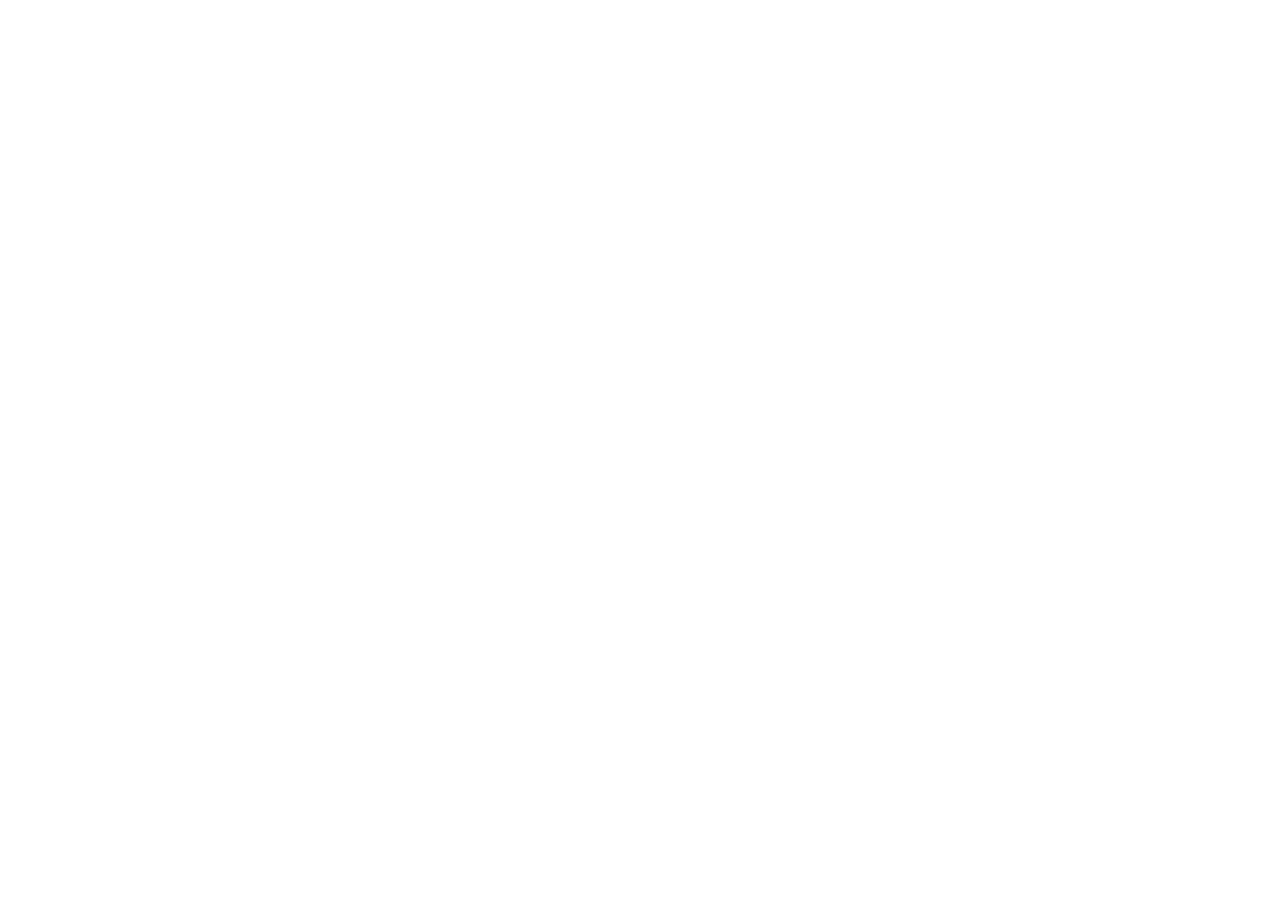
==== three_star_media/index.html @ 61db1f9c "creates everything up to the bootstrap work" ====
<!DOCTYPE html>
<html lang="en">
<head>
    <meta charset="UTF-8">
    <meta name="viewport" content="width=device-width, initial-scale=1.0">
    <title>Three Star Media</title>
    <!-- bootstrap css -->
    <link href="https://cdn.jsdelivr.net/npm/bootstrap@5.3.8/dist/css/bootstrap.min.css" rel="stylesheet" integrity="sha384-sRIl4kxILFvY47J16cr9ZwB07vP4J8+LH7qKQnuqkuIAvNWLzeN8tE5YBujZqJLB" crossorigin="anonymous">
</head>
<body>


    <!-- bootstrap script -->
    <script src="https://cdn.jsdelivr.net/npm/bootstrap@5.3.8/dist/js/bootstrap.bundle.min.js" integrity="sha384-FKyoEForCGlyvwx9Hj09JcYn3nv7wiPVlz7YYwJrWVcXK/BmnVDxM+D2scQbITxI" crossorigin="anonymous"></script>
</body>
</html>
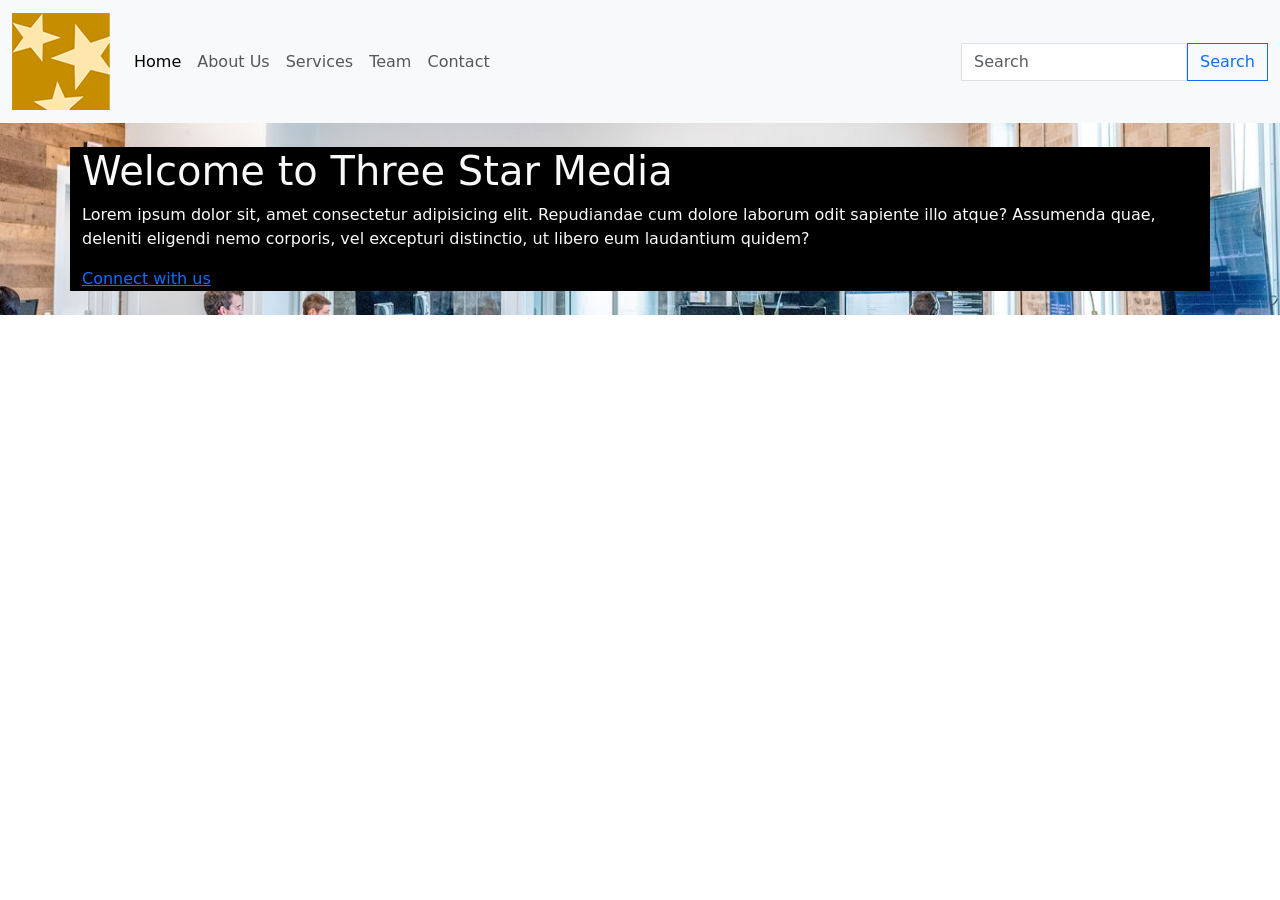
==== commit ca080297: "adds to the three star media" ====
--- a/three_star_media/index.html
+++ b/three_star_media/index.html
@@ -4,13 +4,58 @@
     <meta charset="UTF-8">
     <meta name="viewport" content="width=device-width, initial-scale=1.0">
     <title>Three Star Media</title>
-    <!-- bootstrap css -->
+    <!-- Bootstrap css -->
     <link href="https://cdn.jsdelivr.net/npm/bootstrap@5.3.8/dist/css/bootstrap.min.css" rel="stylesheet" integrity="sha384-sRIl4kxILFvY47J16cr9ZwB07vP4J8+LH7qKQnuqkuIAvNWLzeN8tE5YBujZqJLB" crossorigin="anonymous">
+    <!-- Custom css -->
+    <link rel="stylesheet" href="./css/main.css">
 </head>
 <body>
-
-
-    <!-- bootstrap script -->
+    <header>
+     <nav class="navbar navbar-expand-lg bg-body-tertiary">
+        <div class="container-fluid">
+            <a class="navbar-brand" href="#">
+                <img src="./images/logo.png" alt="Three Star Media Logo">
+            </a>
+            <button class="navbar-toggler" type="button" data-bs-toggle="collapse" data-bs-target="#navbarSupportedContent" aria-controls="navbarSupportedContent" aria-expanded="false" aria-label="Toggle navigation">
+                <span class="navbar-toggler-icon"></span>
+            </button>
+            <div class="collapse navbar-collapse" id="navbarSupportedContent">
+                <ul class="navbar-nav me-auto mb-2 mb-lg-0">
+                    <li class="nav-item">
+                        <a class="nav-link active" aria-current="page" href="#">Home</a>
+                    </li>
+                    <li class="nav-item">
+                        <a class="nav-link" href="#">About Us</a>
+                    </li>
+                    <li class="nav-item">
+                        <a class="nav-link" href="#">Services</a>
+                    </li>
+                    <li class="nav-item">
+                        <a class="nav-link" href="#">Team</a>
+                    </li>
+                    <li class="nav-item">
+                        <a class="nav-link" href="#">Contact</a>
+                    </li>
+                </ul>
+                <form class="d-flex" role="search">
+                    <input class="form-control rounded-0" type="search" placeholder="Search" aria-label="Search"/>
+                    <button class="btn btn-outline-primary rounded-0" type="submit">Search</button>
+                </form>
+                </div>
+            </div>
+     </nav>
+    </header>
+    <main>
+        <!-- Home section -->
+         <section id="home" class="banner py-4">
+            <div class="container-xl bg-black text-light">
+                <h1>Welcome to Three Star Media</h1>
+                <p>Lorem ipsum dolor sit, amet consectetur adipisicing elit. Repudiandae cum dolore laborum odit sapiente illo atque? Assumenda quae, deleniti eligendi nemo corporis, vel excepturi distinctio, ut libero eum laudantium quidem?</p>
+                <a href="">Connect with us</a>
+            </div>
+         </section>
+    </main>
+    <!-- bootstrap script HAS to be before the end of the body-->
     <script src="https://cdn.jsdelivr.net/npm/bootstrap@5.3.8/dist/js/bootstrap.bundle.min.js" integrity="sha384-FKyoEForCGlyvwx9Hj09JcYn3nv7wiPVlz7YYwJrWVcXK/BmnVDxM+D2scQbITxI" crossorigin="anonymous"></script>
 </body>
 </html>
--- a/three_star_media/css/main.css
+++ b/three_star_media/css/main.css
@@ -0,0 +1,4 @@
+.banner {
+    background: url(../images/main-banner.jpg) no-repeat center;
+    background-size: cover;
+}
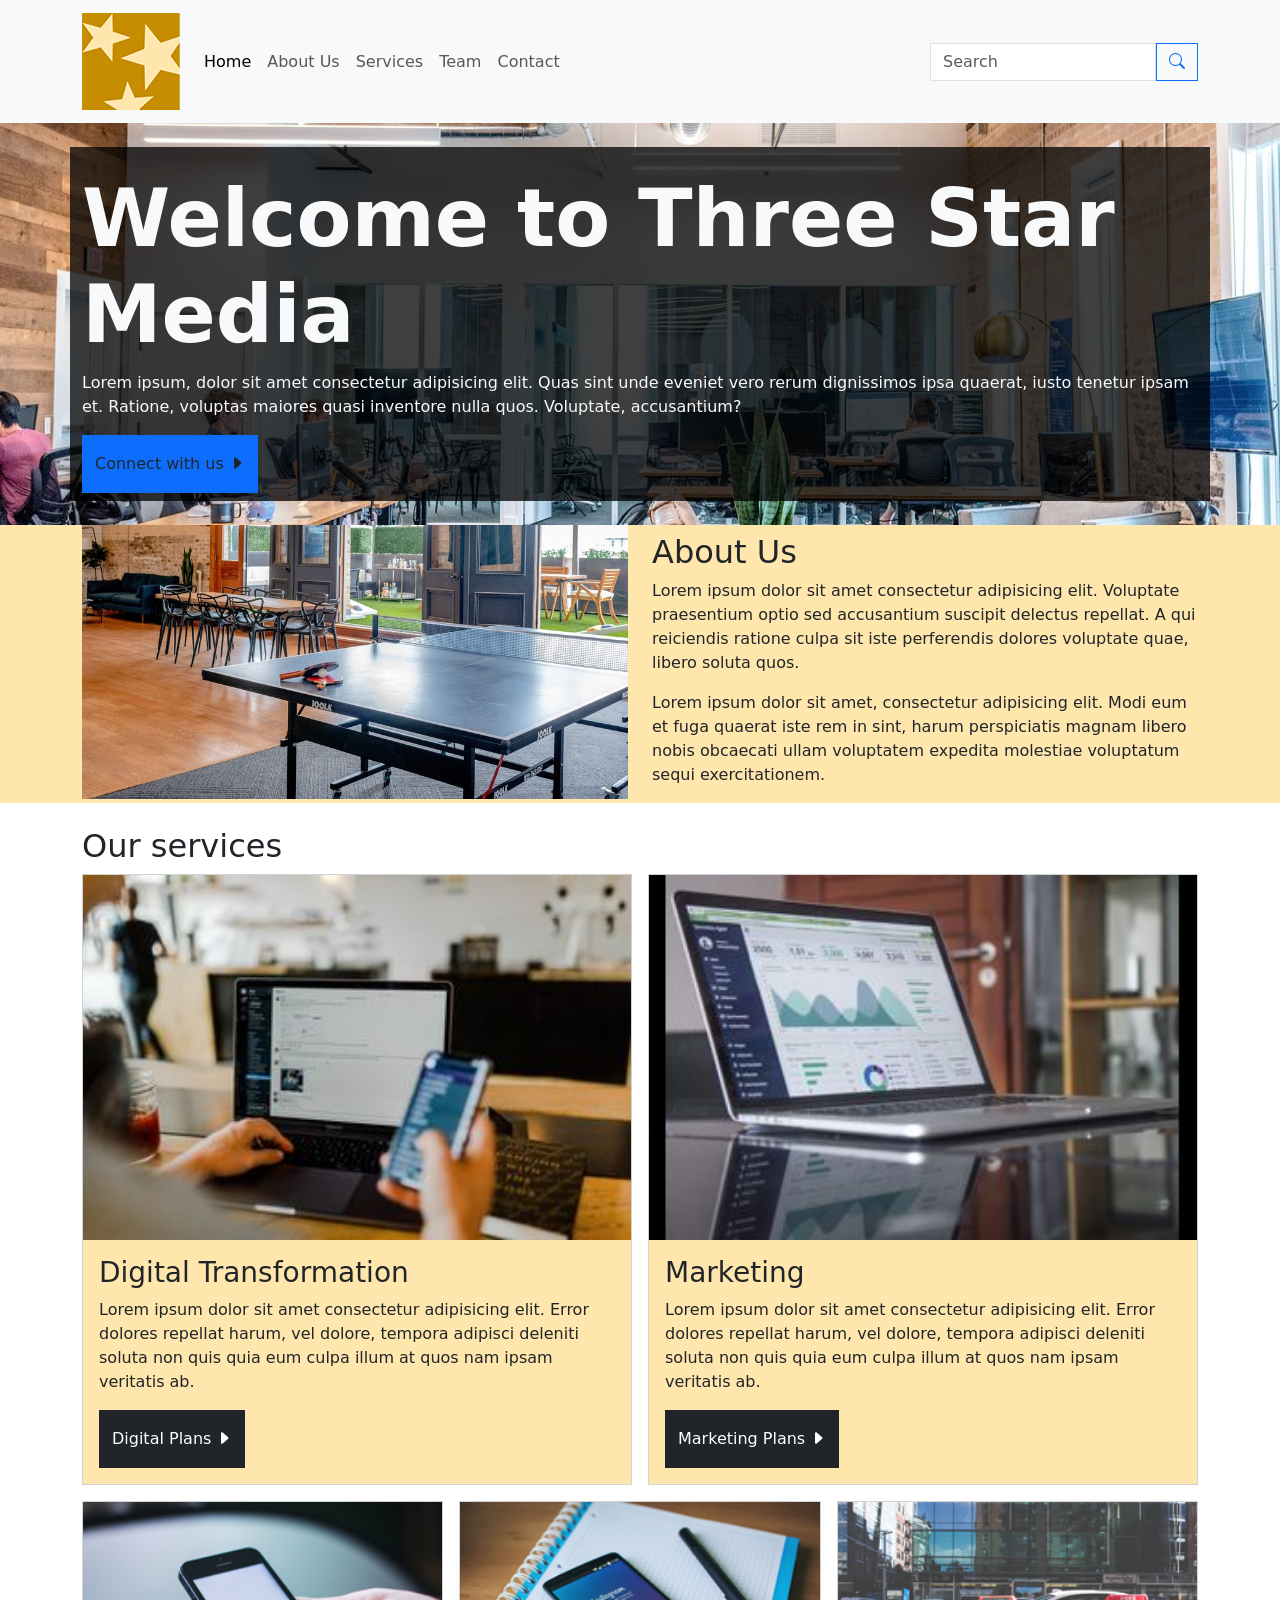
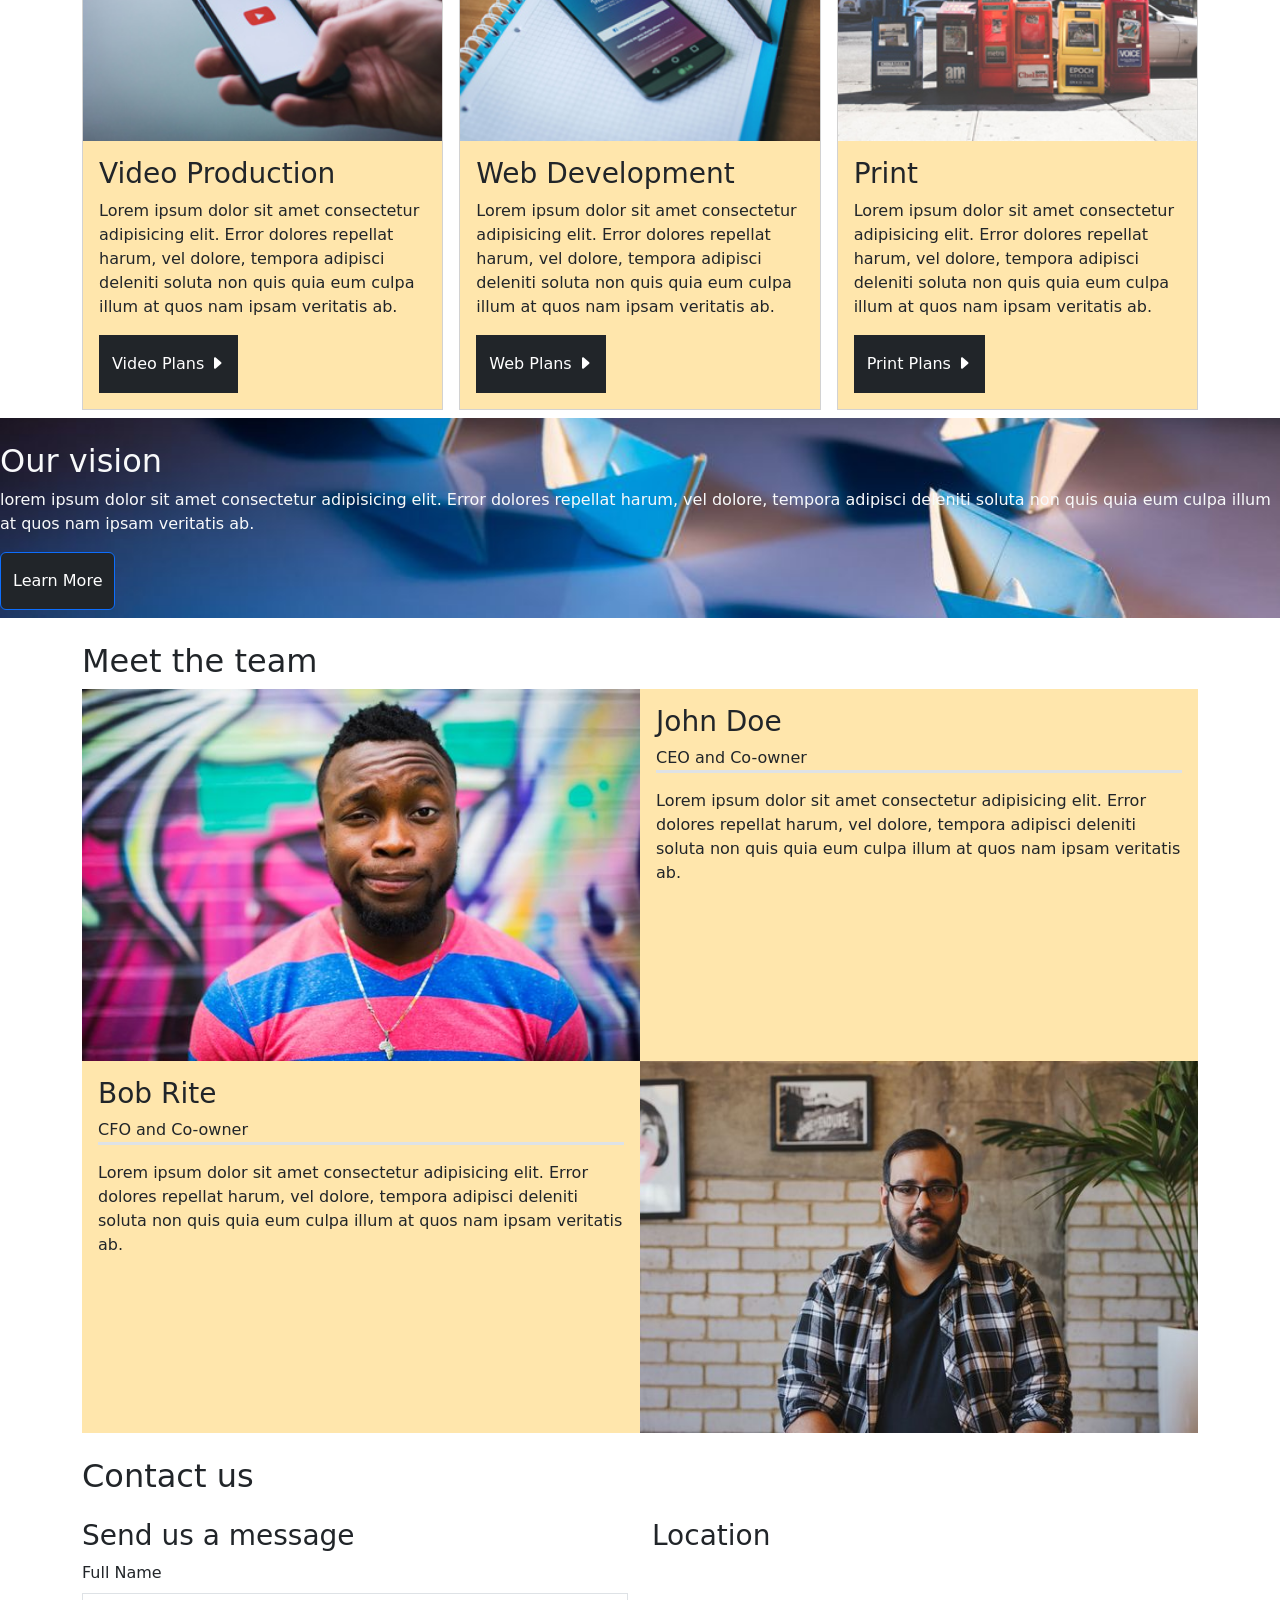
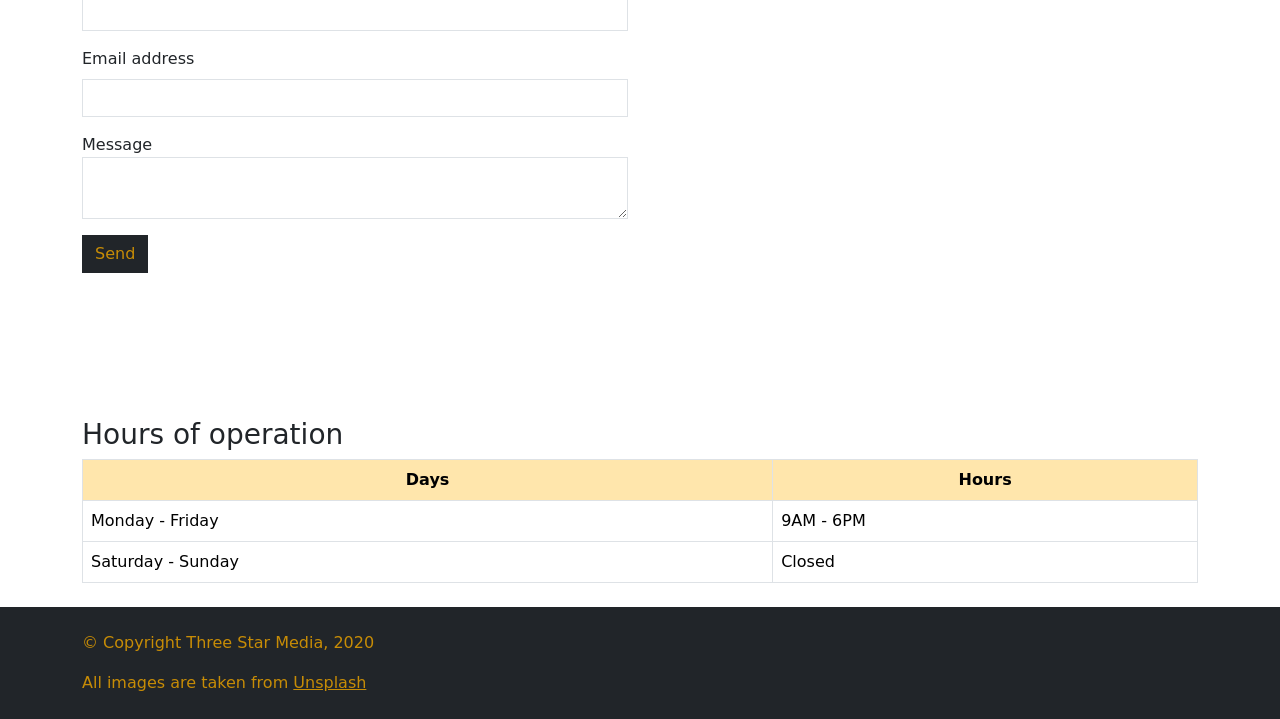
==== commit bcbe356f: "creates everything" ====
--- a/three_star_media/index.html
+++ b/three_star_media/index.html
@@ -1,61 +1,233 @@
 <!DOCTYPE html>
 <html lang="en">
+
 <head>
     <meta charset="UTF-8">
     <meta name="viewport" content="width=device-width, initial-scale=1.0">
     <title>Three Star Media</title>
-    <!-- Bootstrap css -->
-    <link href="https://cdn.jsdelivr.net/npm/bootstrap@5.3.8/dist/css/bootstrap.min.css" rel="stylesheet" integrity="sha384-sRIl4kxILFvY47J16cr9ZwB07vP4J8+LH7qKQnuqkuIAvNWLzeN8tE5YBujZqJLB" crossorigin="anonymous">
-    <!-- Custom css -->
-    <link rel="stylesheet" href="./css/main.css">
+    <!-- bootstrap css -->
+    <link href="https://cdn.jsdelivr.net/npm/bootstrap@5.3.8/dist/css/bootstrap.min.css" rel="stylesheet"
+        integrity="sha384-sRIl4kxILFvY47J16cr9ZwB07vP4J8+LH7qKQnuqkuIAvNWLzeN8tE5YBujZqJLB" crossorigin="anonymous">
+        <!-- bootstrapo icons -->
+         <link rel="stylesheet" href="https://cdn.jsdelivr.net/npm/bootstrap-icons@1.13.1/font/bootstrap-icons.min.css">
+        <!-- custom css -->
+         <link rel="stylesheet" href="./css/main.css">
 </head>
+
 <body>
     <header>
-     <nav class="navbar navbar-expand-lg bg-body-tertiary">
-        <div class="container-fluid">
-            <a class="navbar-brand" href="#">
-                <img src="./images/logo.png" alt="Three Star Media Logo">
-            </a>
-            <button class="navbar-toggler" type="button" data-bs-toggle="collapse" data-bs-target="#navbarSupportedContent" aria-controls="navbarSupportedContent" aria-expanded="false" aria-label="Toggle navigation">
-                <span class="navbar-toggler-icon"></span>
-            </button>
-            <div class="collapse navbar-collapse" id="navbarSupportedContent">
-                <ul class="navbar-nav me-auto mb-2 mb-lg-0">
-                    <li class="nav-item">
-                        <a class="nav-link active" aria-current="page" href="#">Home</a>
-                    </li>
-                    <li class="nav-item">
-                        <a class="nav-link" href="#">About Us</a>
-                    </li>
-                    <li class="nav-item">
-                        <a class="nav-link" href="#">Services</a>
-                    </li>
-                    <li class="nav-item">
-                        <a class="nav-link" href="#">Team</a>
-                    </li>
-                    <li class="nav-item">
-                        <a class="nav-link" href="#">Contact</a>
-                    </li>
-                </ul>
-                <form class="d-flex" role="search">
-                    <input class="form-control rounded-0" type="search" placeholder="Search" aria-label="Search"/>
-                    <button class="btn btn-outline-primary rounded-0" type="submit">Search</button>
-                </form>
-                </div>
-            </div>
-     </nav>
+        <nav class="navbar navbar-expand-lg bg-body-tertiary">
+            <div class="container-xl">
+                <a class="navbar-brand" href="#">
+                    <img src="./images/logo.png" alt="Three star media logo">
+                </a>
+                <button class="navbar-toggler" type="button" data-bs-toggle="collapse"
+                    data-bs-target="#navbarSupportedContent" aria-controls="navbarSupportedContent"
+                    aria-expanded="false" aria-label="Toggle navigation">
+                    <span class="navbar-toggler-icon"></span>
+                </button>
+                <div class="collapse navbar-collapse" id="navbarSupportedContent">
+                    <ul class="navbar-nav me-auto mb-2 mb-lg-0">
+                        <li class="nav-item">
+                            <a class="nav-link active" aria-current="page" href="#">Home</a>
+                        </li>
+                        <li class="nav-item">
+                            <a class="nav-link" href="#about">About Us</a>
+                        </li>
+                        <li class="nav-item">
+                            <a class="nav-link" href="#services">Services</a>
+                        </li>
+                        <li class="nav-item">
+                            <a class="nav-link" href="#team">Team</a>
+                        </li>
+                        <li class="nav-item">
+                            <a class="nav-link" href="#contact">Contact</a>
+                        </li>
+                    </ul>
+                    <form class="d-flex" role="search">
+                        <input class="form-control rounded-0" type="search" placeholder="Search" aria-label="Search" />
+                        <button class="btn btn-outline-primary rounded-0" type="submit"><i class="bi bi-search"></i></button>
+                    </form>
+                </div>
+            </div>
+        </nav>
     </header>
+
     <main>
-        <!-- Home section -->
+        <!-- home section -->
          <section id="home" class="banner py-4">
-            <div class="container-xl bg-black text-light">
-                <h1>Welcome to Three Star Media</h1>
-                <p>Lorem ipsum dolor sit, amet consectetur adipisicing elit. Repudiandae cum dolore laborum odit sapiente illo atque? Assumenda quae, deleniti eligendi nemo corporis, vel excepturi distinctio, ut libero eum laudantium quidem?</p>
-                <a href="">Connect with us</a>
+            <div class="container-xl bg-black text-light bg-opacity-75">
+                <h1 class="display-1 fw-bold pt-4">Welcome to Three Star Media</h1>
+                <p>Lorem ipsum, dolor sit amet consectetur adipisicing elit. Quas sint unde eveniet vero rerum dignissimos ipsa quaerat, iusto tenetur ipsam et. Ratione, voluptas maiores quasi inventore nulla quos. Voluptate, accusantium?</p>
+                <a class="btn btn-primary rounded-0 py-3 mb-2 text-dark" href="">Connect with us <i class="bi bi-caret-right-fill"></i></a>
             </div>
          </section>
+
+            <!-- about us section-->
+        <section id="about" class="bg-secondary">
+            <div class="container-xl">
+                <div class="row">
+                    <div class="col-12 col-sm-6">
+                        <img src="./images/about-us.jpg" alt="" class="img-fluid">
+                    </div>
+                    <div class="col-12 col-sm-6">
+                        <h2 class="pt-2">About Us</h2>
+                        <p>Lorem ipsum dolor sit amet consectetur adipisicing elit. Voluptate praesentium optio sed accusantium suscipit delectus repellat. A qui reiciendis ratione culpa sit iste perferendis dolores voluptate quae, libero soluta quos.</p>
+                        <p>Lorem ipsum dolor sit amet, consectetur adipisicing elit. Modi eum et fuga quaerat iste rem in sint, harum perspiciatis magnam libero nobis obcaecati ullam voluptatem expedita molestiae voluptatum sequi exercitationem.</p>
+                    </div>
+                </div>
+            </div>
+        </section>
+
+        <!-- services section -->
+         <section id="services" class="container-xl pt-4 pb-2">
+            <h2>Our services</h2>
+            <div class="row g-3">
+                <div class="col-12 col-md-6">
+                    <div class="card rounded-0">
+                        <img src="./images/digital.jpg" class="card-img-top rounded-0" alt="">
+                        <div class="card-body bg-secondary">
+                            <h3 class="card-title">Digital Transformation</h3>
+                            <p class="card-text">Lorem ipsum dolor sit amet consectetur adipisicing elit. Error dolores repellat harum, vel dolore, tempora adipisci deleniti soluta non quis quia eum culpa illum at quos nam ipsam veritatis ab.</p>
+                            <a href="#" class="btn btn-dark rounded-0 py-3">Digital Plans <i class="bi bi-caret-right-fill"></i></a>
+                        </div>
+                    </div>
+                </div>
+                <div class="col-12 col-md-6">
+                    <div class="card rounded-0">
+                        <img src="./images/marketing.jpg" class="card-img-top rounded-0" alt="">
+                        <div class="card-body bg-secondary">
+                            <h3 class="card-title">Marketing</h3>
+                            <p class="card-text">Lorem ipsum dolor sit amet consectetur adipisicing elit. Error dolores repellat harum, vel dolore, tempora adipisci deleniti soluta non quis quia eum culpa illum at quos nam ipsam veritatis ab.</p>
+                            <a href="#" class="btn btn-dark rounded-0 py-3">Marketing Plans <i class="bi bi-caret-right-fill"></i></a>
+                        </div>
+                    </div>
+                </div>
+                <div class="col-12 col-md-4">
+                    <div class="card rounded-0">
+                        <img src="./images/video.jpg" class="card-img-top rounded-0" alt="">
+                        <div class="card-body bg-secondary">
+                            <h3 class="card-title">Video Production</h3>
+                            <p class="card-text">Lorem ipsum dolor sit amet consectetur adipisicing elit. Error dolores repellat harum, vel dolore, tempora adipisci deleniti soluta non quis quia eum culpa illum at quos nam ipsam veritatis ab.</p>
+                            <a href="#" class="btn btn-dark rounded-0 py-3">Video Plans <i class="bi bi-caret-right-fill"></i></a>
+                        </div>
+                    </div>
+                </div>
+                <div class="col-12 col-md-4">
+                    <div class="card rounded-0">
+                        <img src="./images/web.jpg" class="card-img-top rounded-0" alt="">
+                        <div class="card-body bg-secondary">
+                            <h3 class="card-title">Web Development</h3>
+                            <p class="card-text">Lorem ipsum dolor sit amet consectetur adipisicing elit. Error dolores repellat harum, vel dolore, tempora adipisci deleniti soluta non quis quia eum culpa illum at quos nam ipsam veritatis ab.</p>
+                            <a href="#" class="btn btn-dark rounded-0 py-3">Web Plans <i class="bi bi-caret-right-fill"></i></a>
+                        </div>
+                    </div>
+                </div>
+                <div class="col-12 col-md-4">
+                    <div class="card rounded-0">
+                        <img src="./images/print.jpg" class="card-img-top rounded-0" alt="">
+                        <div class="card-body bg-secondary">
+                            <h3 class="card-title">Print</h3>
+                            <p class="card-text">Lorem ipsum dolor sit amet consectetur adipisicing elit. Error dolores repellat harum, vel dolore, tempora adipisci deleniti soluta non quis quia eum culpa illum at quos nam ipsam veritatis ab.</p>
+                            <a href="#" class="btn btn-dark rounded-0 py-3">Print Plans <i class="bi bi-caret-right-fill"></i></a>
+                        </div>
+                    </div>
+                </div>
+            </div>
+         </section>
+         <!-- vision section -->
+          <section class="vision">
+            <div class="container-x text-light pt-4 pb-2">
+                <h2> Our vision</h2>
+                <p>lorem ipsum dolor sit amet consectetur adipisicing elit. Error dolores repellat harum, vel dolore, tempora adipisci deleniti soluta non quis quia eum culpa illum at quos nam ipsam veritatis ab.</p>
+                <a href="" class="btn btn-primary bg-dark py-3">Learn More</a>
+            </div>
+          </section>
+            <!-- team section -->
+            <section id="team" class="container-xl mt-4 mb-2">
+                <h2>Meet the team</h2>
+                <div class="row g-0">
+                    <div class="col-12 col-md-6">
+                        <img src="./images/john.jpg" alt="" class="img-fluid w-100">
+                    </div>
+                    <div class="col-12 col-md-6 bg-secondary mb-2 mb-md-0 p-3">
+                        <h3>John Doe</h3>
+                        <p class="border-bottom border-3">CEO and Co-owner</p>
+                        <p>Lorem ipsum dolor sit amet consectetur adipisicing elit. Error dolores repellat harum, vel dolore, tempora adipisci deleniti soluta non quis quia eum culpa illum at quos nam ipsam veritatis ab.</p>
+                    </div>
+                    <div class="col-12 col-md-6 order-md-last">
+                        <img src="./images/bob.jpg" alt="" class="img-fluid w-100">
+                    </div>
+                    <div class="col-12 col-md-6 bg-secondary p-3">
+                        <h3>Bob Rite</h3>
+                        <p class="border-bottom border-3">CFO and Co-owner</p>
+                        <p>Lorem ipsum dolor sit amet consectetur adipisicing elit. Error dolores repellat harum, vel dolore, tempora adipisci deleniti soluta non quis quia eum culpa illum at quos nam ipsam veritatis ab.</p>
+                    </div>
+                </div>
+             </section>
+
+             <!-- contact section -->
+            <section id="contact" class="container-xl mt-4 mb-2">
+                <h2>Contact us</h2>
+                <div class="row mt-4">
+                    <div class="col-12 col-md-6">
+                        <h3>Send us a message</h3>
+                        <form>
+                            <div class="mb-3">
+                                <label for="userName" class="form-label">Full Name</label>
+                                <input type="text" class="form-control rounded-0" id="userName">
+                            </div>
+                            <div class="mb-3">
+                                <label for="exampleInputEmail" class="form-label">Email address</label>
+                                <input type="email" class="form-control rounded-0" id="exampleInputEmail">
+                            </div>
+                            <div class="mb-3">
+                                <label for="message">Message</label>
+                                <textarea class="form-control rounded-0" name="" id="message"></textarea>
+                            </div>
+                            <button type="Submit" class="btn btn-dark rounded-0 mb-3 text-primary">Send</button>
+                        </form>
+                        </div>
+                        <div class="col-12 order-md-last">
+                            <h3>Hours of operation</h3>
+                            <table class="table table-bordered">
+                            <thead>
+                                <tr class="text-center">
+                                    <th class="bg-secondary" scope="col">Days</th>
+                                    <th class="bg-secondary" scope="col">Hours</th>
+                                </tr>
+                            </thead>
+                            <tbody>
+                                <tr>
+                                    <td>Monday - Friday</td>
+                                    <td>9AM - 6PM</td>
+                                </tr>
+                                <tr>
+                                    <td>Saturday - Sunday</td>
+                                    <td>Closed</td>
+                                </tr>
+                            </tbody>
+                        </table>
+                    </div>
+                    <div class="col-12 col-md-6">
+                        <h3>Location</h3>
+                        <iframe src="https://www.google.com/maps/embed?pb=!1m18!1m12!1m3!1d5607.91474171889!2d-75.7608850543344!3d45.34967278428911!2m3!1f0!2f0!3f0!3m2!1i1024!2i768!4f13.1!3m3!1m2!1s0x4cce0718cc4a6ad7%3A0xc6cc467725843e2b!2sAlgonquin%20College%20-%20Ottawa%20Campus!5e0!3m2!1sen!2sca!4v1774394683742!5m2!1sen!2sca" class="w-100" height="450" style="border:0;" allowfullscreen="" loading="lazy" referrerpolicy="no-referrer-when-downgrade"></iframe>
+                    </div>
+                </div>
+            </section>
     </main>
-    <!-- bootstrap script HAS to be before the end of the body-->
-    <script src="https://cdn.jsdelivr.net/npm/bootstrap@5.3.8/dist/js/bootstrap.bundle.min.js" integrity="sha384-FKyoEForCGlyvwx9Hj09JcYn3nv7wiPVlz7YYwJrWVcXK/BmnVDxM+D2scQbITxI" crossorigin="anonymous"></script>
+    <!-- footer -->
+     <footer class="bg-dark text-primary">
+        <div class="container-xl pt-4 pb-2">
+            <p>&copy; Copyright Three Star Media, 2020</p>
+            <p>All images are taken from <a href="">Unsplash</a></p>
+        </div>
+     </footer>
+
+    <!-- bootstrap script -->
+    <script src="https://cdn.jsdelivr.net/npm/bootstrap@5.3.8/dist/js/bootstrap.bundle.min.js"
+        integrity="sha384-FKyoEForCGlyvwx9Hj09JcYn3nv7wiPVlz7YYwJrWVcXK/BmnVDxM+D2scQbITxI"
+        crossorigin="anonymous"></script>
 </body>
+
 </html>
--- a/three_star_media/css/main.css
+++ b/three_star_media/css/main.css
@@ -1,4 +1,18 @@
-.banner {
-    background: url(../images/main-banner.jpg) no-repeat center;
+:root{
+    --bs-primary: #c78c06;
+    --bs-primary-rgb: 199, 140, 6;
+    --bs-secondary: #FFE6AC;
+    --bs-secondary-rgb: 255, 230, 172;
+}
+.banner{
+    background: url("../images/main-banner.jpg") no-repeat center;
     background-size: cover;
+}
+
+.vision{
+    background: url("../images/vision.jpg") no-repeat center;
+    background-size: cover;
+}
+footer a{
+    color:inherit;
 }
